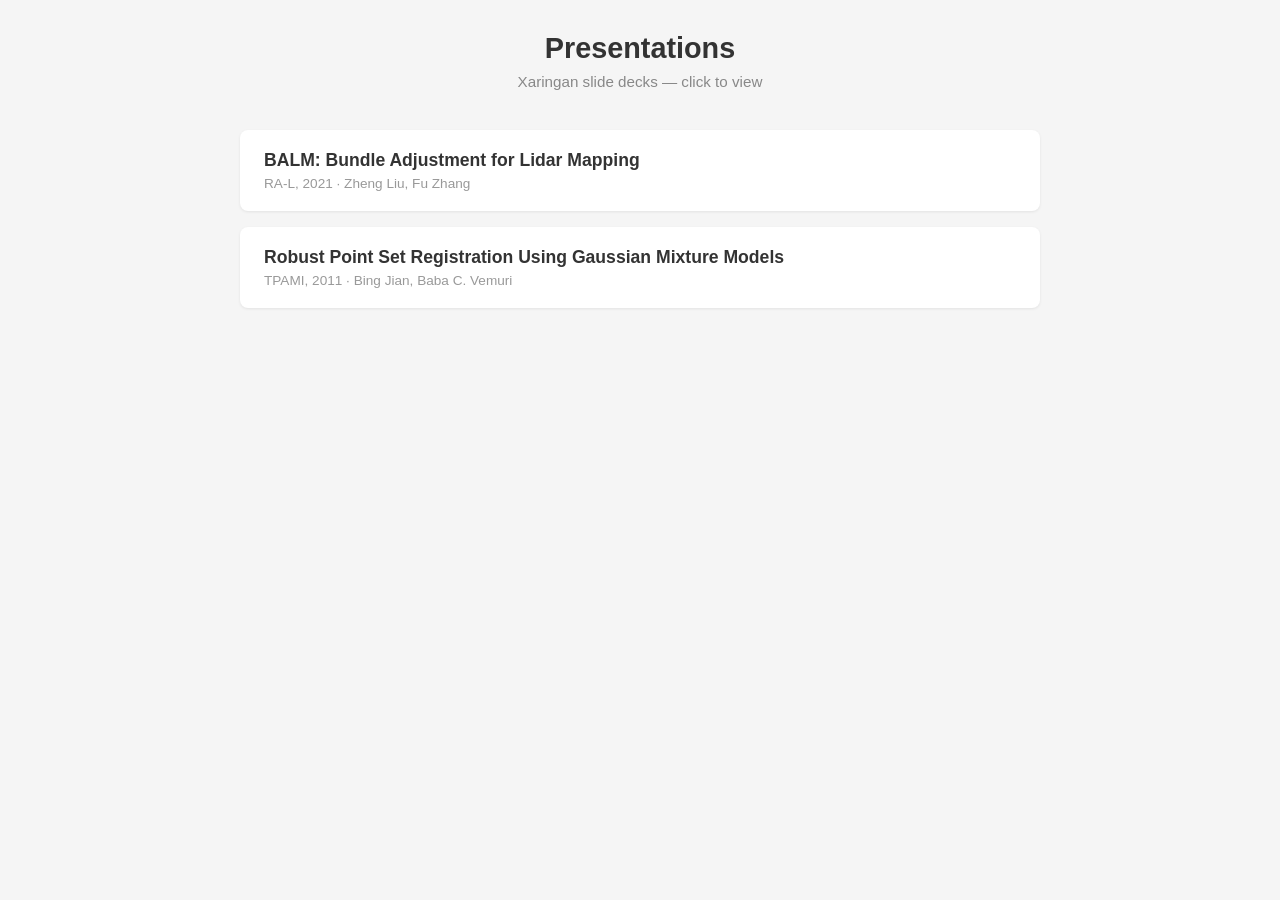
==== index.html @ dceb356f "index.html 파일 생성" ====
<!DOCTYPE html>
<html lang="ko">
<head>
  <meta charset="utf-8" />
  <meta name="viewport" content="width=device-width, initial-scale=1.0" />
  <title>Presentations</title>
  <style>
    * { margin: 0; padding: 0; box-sizing: border-box; }

    body {
      font-family: -apple-system, BlinkMacSystemFont, "Segoe UI", Roboto, sans-serif;
      background: #f5f5f5;
      color: #333;
      padding: 2rem;
    }

    h1 {
      text-align: center;
      margin-bottom: 0.5rem;
      font-size: 1.8rem;
      font-weight: 700;
    }

    .subtitle {
      text-align: center;
      color: #888;
      margin-bottom: 2.5rem;
      font-size: 0.95rem;
    }

    .grid {
      max-width: 800px;
      margin: 0 auto;
      display: flex;
      flex-direction: column;
      gap: 1rem;
    }

    a.card {
      display: block;
      background: #fff;
      border-radius: 8px;
      padding: 1.25rem 1.5rem;
      text-decoration: none;
      color: inherit;
      box-shadow: 0 1px 3px rgba(0,0,0,0.08);
      transition: box-shadow 0.2s, transform 0.2s;
    }

    a.card:hover {
      box-shadow: 0 4px 12px rgba(0,0,0,0.15);
      transform: translateY(-2px);
    }

    .card-title {
      font-size: 1.1rem;
      font-weight: 600;
      margin-bottom: 0.3rem;
    }

    .card-meta {
      font-size: 0.85rem;
      color: #999;
    }

    .card-meta span + span::before {
      content: " · ";
    }
  </style>
</head>
<body>

  <h1>Presentations</h1>
  <p class="subtitle">Xaringan slide decks — click to view</p>

  <div class="grid">

    <a class="card" href="BALM/BALM.html">
      <div class="card-title">BALM: Bundle Adjustment for Lidar Mapping</div>
      <div class="card-meta">
        <span>RA-L, 2021</span>
        <span>Zheng Liu, Fu Zhang</span>
      </div>
    </a>

    <a class="card" href="Robust/Robust_Gaussian_Mixture.html">
      <div class="card-title">Robust Point Set Registration Using Gaussian Mixture Models</div>
      <div class="card-meta">
        <span>TPAMI, 2011</span>
        <span>Bing Jian, Baba C. Vemuri</span>
      </div>
    </a>

  </div>

</body>
</html>
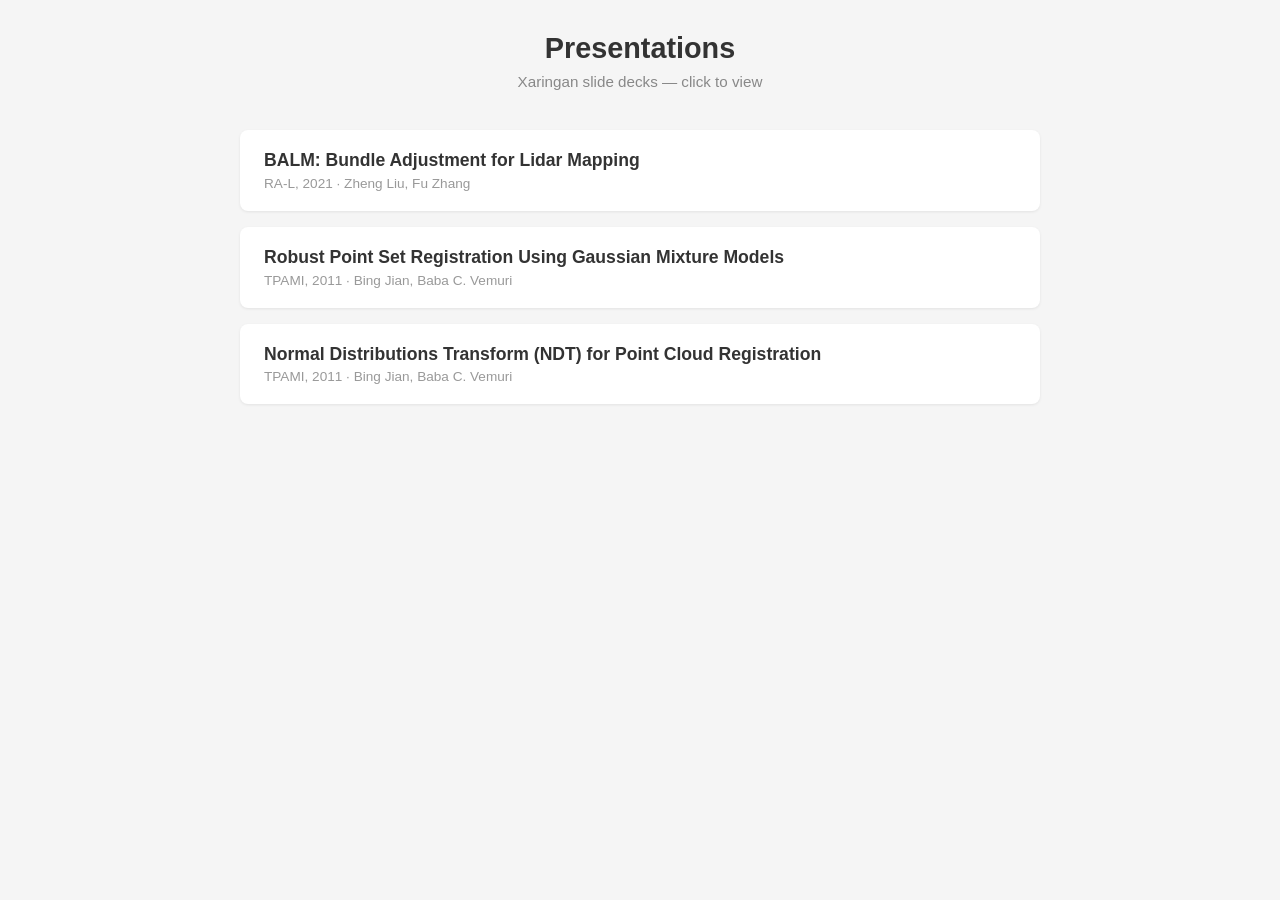
==== commit c4330bfb: "ndt rmd" ====
--- a/index.html
+++ b/index.html
@@ -91,6 +91,14 @@
       </div>
     </a>
 
+    <a class="card" href="ndt/ndt.html">
+      <div class="card-title">Normal Distributions Transform (NDT) for Point Cloud Registration</div>
+      <div class="card-meta">
+        <span>TPAMI, 2011</span>
+        <span>Bing Jian, Baba C. Vemuri</span>
+      </div>
+    </a>
+
   </div>
 
 </body>
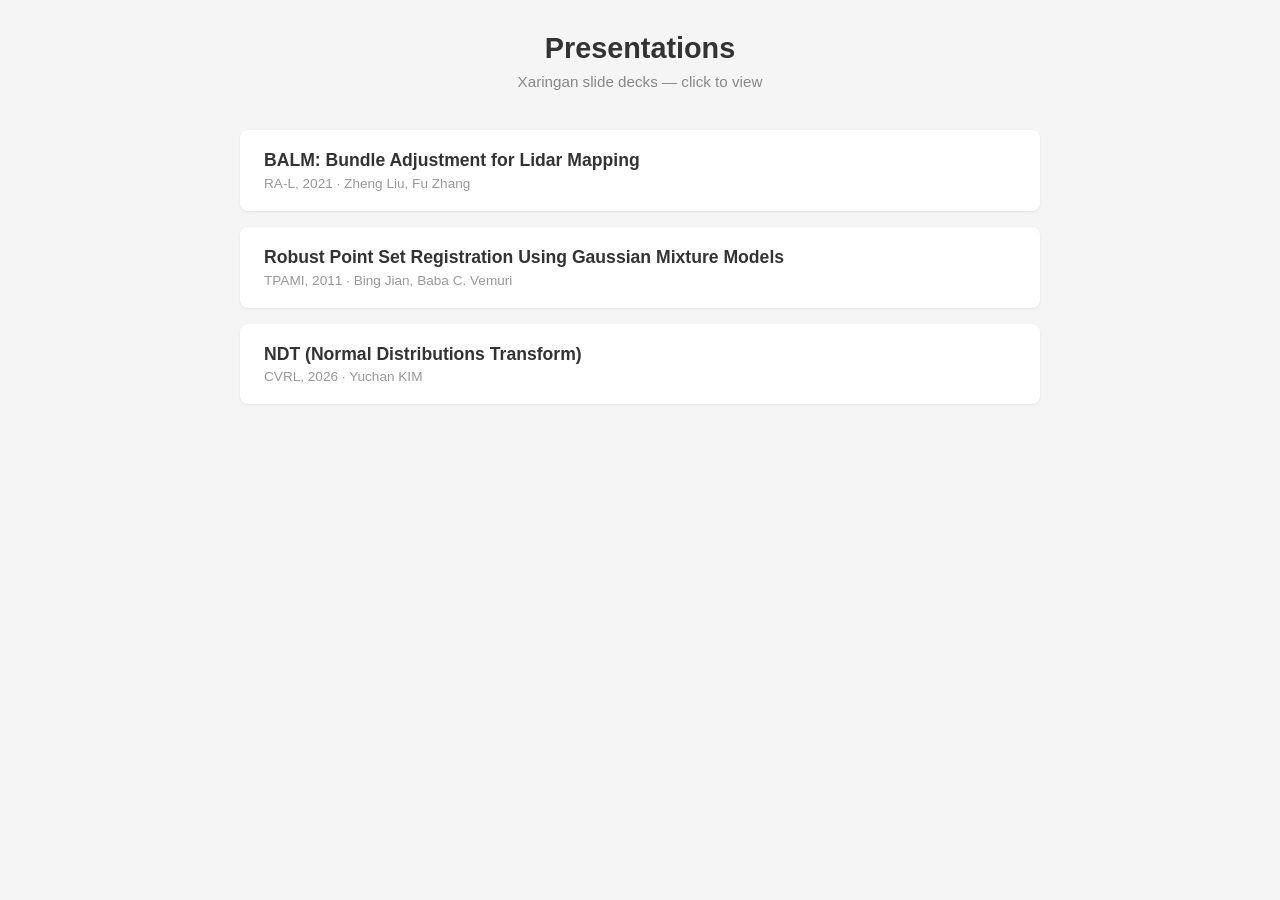
==== commit 1a09ce5e: "Update NDT presentation and fix index.html metadata" ====
--- a/index.html
+++ b/index.html
@@ -92,10 +92,10 @@
     </a>
 
     <a class="card" href="ndt/ndt.html">
-      <div class="card-title">Normal Distributions Transform (NDT) for Point Cloud Registration</div>
+      <div class="card-title">NDT (Normal Distributions Transform)</div>
       <div class="card-meta">
-        <span>TPAMI, 2011</span>
-        <span>Bing Jian, Baba C. Vemuri</span>
+        <span>CVRL, 2026</span>
+        <span>Yuchan KIM</span>
       </div>
     </a>
 
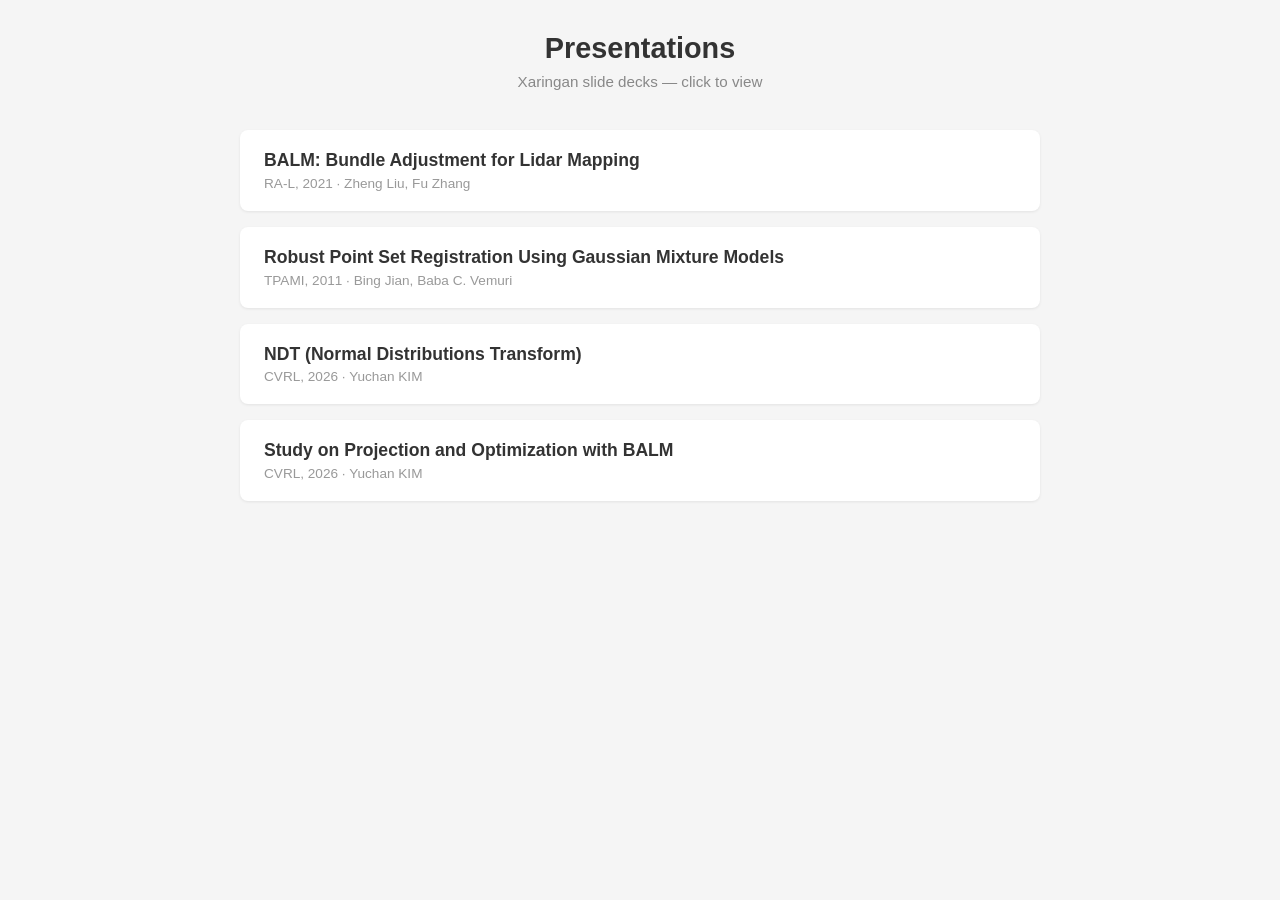
==== commit 68fef436: "투영과 최적화" ====
--- a/index.html
+++ b/index.html
@@ -99,6 +99,14 @@
       </div>
     </a>
 
+    <a class="card" href="study/study.html">
+      <div class="card-title">Study on Projection and Optimization with BALM</div>
+      <div class="card-meta">
+        <span>CVRL, 2026</span>
+        <span>Yuchan KIM</span>
+      </div>
+    </a>
+
   </div>
 
 </body>
